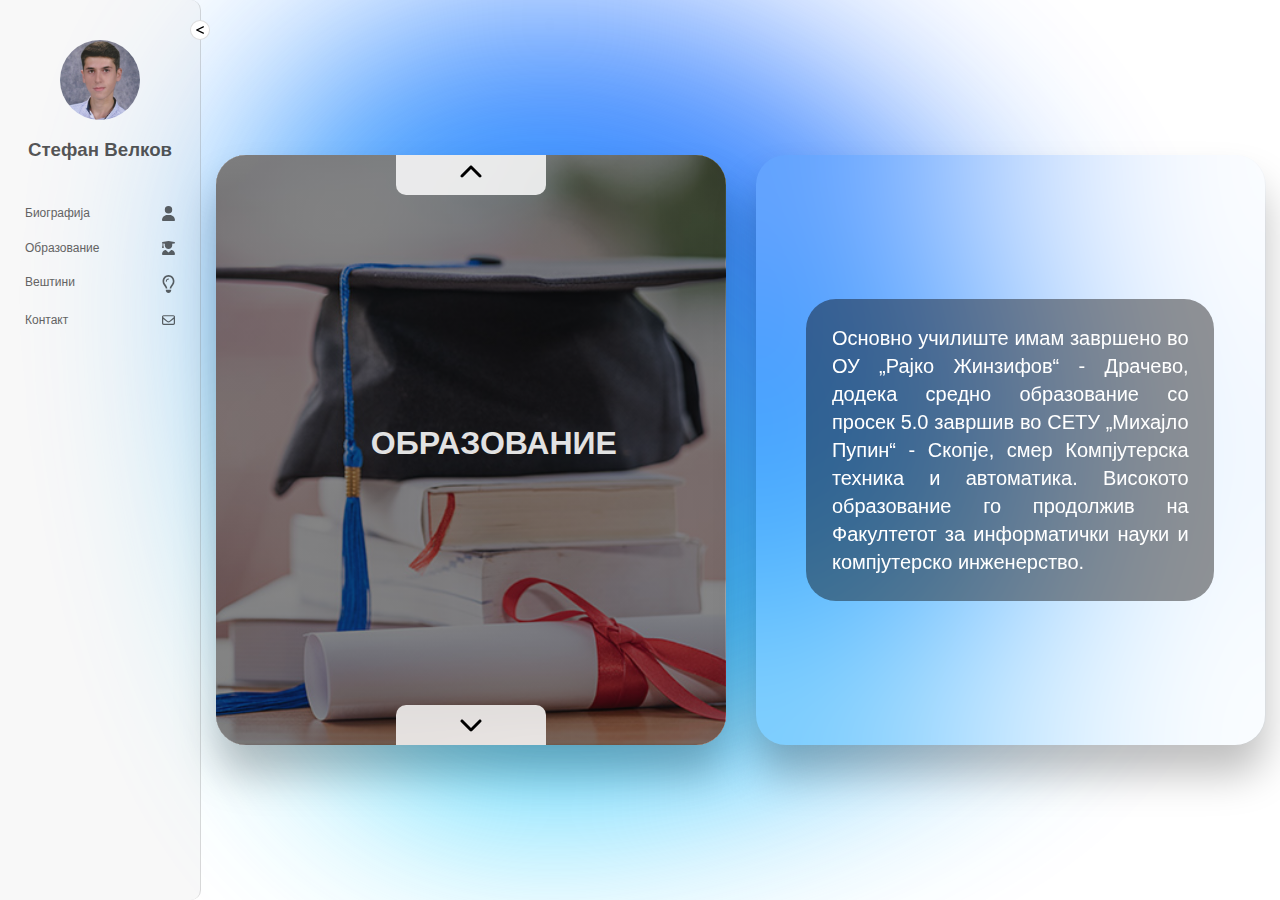
==== obrazovanie.html @ 267ebbab "Add files via upload" ====
<!DOCTYPE html>
<html lang="en">
<head>
    <meta charset="UTF-8">
    <title>Образование</title>
    <link rel="stylesheet" href="style.css">
    <link rel="stylesheet" href="obrazovanie.css">
</head>
<body>
<div class="wrapper">
    <div class="menu-wrapper">
        <input type="checkbox" name="" id="menuBox">
        <label class="retract" for="menuBox"><img src="icons/less-than-solid.svg"></label>
        <div class="menu">
            <div class="personal-info">
                <img src="img.jpg" alt="" srcset="">
                <h3>Стефан Велков</h3>
            </div>
            <div class="child-menu">
                <ul>
                    <li onclick="document.location.href='index.html';"><p>Биографија</p> <img src="icons/user-solid.svg"></li>
                    <li onclick="document.location.href='obrazovanie.html';"><p>Образование</p> <img src="icons/user-graduate-solid.svg"></li>
                    <li onclick="document.location.href='vestini.html';"><p>Вештини</p> <img src="icons/lightbulb-regular.svg"></li>
                    <li onclick="document.location.href='contact.html';"><p>Контакт</p> <img src="icons/envelope-regular.svg"></li>
                </ul>
            </div>
        </div>
    </div>

    <div class="content">
        <div class="slides">
        <div class="div1">
            <button class="kopce1" onclick="up()" ><img src="icons/chevron-down-solid.svg" alt="" srcset="" style="transform: rotateZ(180deg)"></button>
            <div class="divcont" id="divcont">
                <div class="poddiv obrazovanie">
                <h1>ОБРАЗОВАНИЕ</h1>
            </div>
                <div class="poddiv natprevari">
                    <h1>НАТПРЕВАРИ</h1>
                </div>
                <div class="poddiv praksa">
                    <h1>ПРАКСА</h1>
                </div>
                <div class="poddiv proekti">
                    <h1>ПРОЕКТИ</h1>
                </div>

            </div>
            <button class="kopce2" onclick="down()"><img src="icons/chevron-down-solid.svg" alt="" srcset=""></button>
        </div>


        <div class="div2" id="div2">
            <div class="poddiv1">
            <p>Основно училиште имам завршено во ОУ „Рајко Жинзифов“ - Драчево, додека средно образование со просек 5.0 завршив во СЕТУ „Михајло Пупин“ - Скопје, смер Компјутерска техника и автоматика. Високото образование го продолжив на Факултетот за информатички науки и компјутерско инженерство.</p>
        </div>
            <div class="poddiv1 "><p>Имам учество на регионален и државен натпревар по предметите: Објектно ориентално програмирање, Дигитални системи, Процесно управување и Системи за автоматско управување и регулација. На регионалниот натпревар учествуваа градовите од западна Македонија и се одржуваше во Гостивар, таму освоив прво место. Додека Државниот натпревар се одржуваше во Велес и во него учествуваа учениците кој го поминале регионалниот натпревар меѓу кој бев и јас. На државниот натпревар завршив на четврто место. </p></div>
            <div class="poddiv1"><p>Во втора година средно образованије учествував на еден од проектите на Erasmus+ кој беше поддржан од страна на фондацијата Никола Кљусев. Целта на проектот беше да испратат неколку ученици на 15 дневна пракса во компанијата Телеком. За време на оваа пракса од менторите научив многу работи за интернет мрежата и нејзиното поврзување. </p></div>
            <div class="poddiv1"><p>Во текот на средното образование изработив многу проекти поврзани со веб програмирањето и преку нив научив многу начини за уредување на веб страните како и нивната функционалност.</p></div>
        </div>
        </div>
</div>

</body>
<script>
    var div = document.getElementById("divcont");
    var div2 = document.getElementById("div2");
    function down(){

        div.scrollTop += div.clientHeight;
        setTimeout(() =>{div2.scrollTop += div2.clientHeight;}, 300);
    }
    function up(){
        div.scrollTop -= div.clientHeight;
        setTimeout(() =>{div2.scrollTop -= div2.clientHeight;}, 300);
    }

</script>
</html>
---- style.css ----
body{
margin: 0;
    font-family: "Inter-SemiBold", "Inter", sans-serif;
    color: #000000ab;
}
h1,h2,h3,h4,h5,h6{
    font-family: "Inter-SemiBold", "Inter", sans-serif;
}
.wrapper{
    display: grid;
    grid-template-columns: max-content auto;
    width: 100%;
    height: 100vh;
}
.menu-wrapper{
    border-right: 1px solid #00000021;
    border-radius: 0 10px 10px 0;
    background-color: #e5e5e540;
    width: max-content;
    position: relative;
    z-index: 20;
}.menu{
     transition: all .5s;
     width: 200px;
 }
#menuBox:checked ~ .menu{
    width: 50px;

}

.personal-info{
    width: 100%;
    margin: 40px auto;
    max-width: max-content;
}
.personal-info img{
    width: 85%;
    border-radius: 40px;
    display: block;
    margin: 0 auto;
    max-width: 80px;
}
.menu .personal-info h3{
    transition: all 1s;
    word-break: keep-all;
    word-wrap: unset;
    white-space: nowrap;

}
#menuBox{
    display: none;
}
.retract{
    position: absolute;
    display: flex;
    justify-content: center;
    align-items: center;
    right: -10px;
    top: 20px;
    background: white;
    border: 1px solid #00000021;
    width: 20px;
    height: 20px;
    text-align: center;
    box-sizing: border-box;
    border-radius: 10px;
    cursor: pointer;
    transition: all .5s ease-in-out;
}
.retract img{
    height: 10px;
}
#menuBox:checked ~ .retract{
    transform: rotateZ(180deg);
}
#menuBox:checked ~ .menu .personal-info h3, #menuBox:checked ~ .menu .child-menu ul li p{
    width: 0%;
    height: 0;
    color: transparent;
    transition: all .2s;
}

#menuBox:checked ~ .menu .child-menu ul{
    padding: 0 13px;

}
.child-menu ul{
    list-style: none;
    padding: 0 20px;
}
.child-menu ul li{
    margin-bottom: 10px;
    display: flex;
    justify-content: space-between;
    box-sizing: border-box;
    font-size: 12px;
    transition: all .5s;
    border-radius: 5px;
    padding: 5px;
    color: #636363;
    cursor: pointer;
}
.child-menu ul li p{
    margin: 0;
    width: 70px;
    transition: all 1s;
}
.child-menu ul li:hover{
    background-color: #fff;
    transform: translateY(-2px);
    color: black;
    box-shadow: 0px 2px 5px rgba(0, 0, 0, 0.15);
}
.child-menu ul li:hover img{
    opacity: 1;
}
.child-menu ul li img{
    width: 13px;
    opacity: 0.6;
}
.content:before{
    content: "";
    display: block;
    background: linear-gradient(25deg, rgba(29,222,253,1) 6%, rgba(0,56,255,1) 100%);
    height: 90%;
    aspect-ratio: 1/1;
    z-index: -1;
    opacity: .8;
    filter: blur(100px);
    position: absolute;
    z-index: -1;
    animation: l1 30s infinite ;
    border-radius: 37% 63% 70% 30% / 30% 62% 38% 70%;
    left:50%;
    transform: translateX(-50%);
}
@keyframes l1{
    12.5% {border-radius: 37% 63% 70% 30% / 30% 62% 38% 70%}
    25%   {border-radius: 50% 50% 70% 30% / 52% 62% 38% 48%}
    37.5% {border-radius: 33% 67% 18% 82% / 52% 75% 25% 48%}
    50%   {border-radius: 73% 27% 18% 82% / 52% 32% 68% 48%}
    62.5% {border-radius: 73% 27% 74% 26% / 64% 32% 68% 36%}
    75%   {border-radius: 84% 16% 15% 85% / 55% 79% 21% 45%}
    87.5% {border-radius: 12% 88% 69% 31% / 10% 66% 34% 90%}
}
---- obrazovanie.css ----
.content{
    display: grid;
}
.slides{
    display: grid;
    grid-template-columns: calc(50% - 15px) calc(50% - 15px);
    max-height: 73vh;
    max-width: calc(100% - 30px);
    aspect-ratio: 16 / 9;
    margin: auto;
    min-width: 990px;
    gap: 30px;

}
.div1{
    width:100%;
    position:relative;
    left:0px;
    background:black;
     overflow: hidden;
    top: 0px;
    border-radius: 30px;
    box-shadow: 0px 29px 40px #00000040;

}
.div2{
    width:100%;
    overflow: hidden;
    scroll-behavior: smooth;
    border-radius: 30px;
    box-shadow: 0px 29px 40px #00000040;
    backdrop-filter: blur(100px);
}
.kopce1{
    width: 150px;
    height: 40px;
    font-weight: 1000;
    border: none;
    border-radius: 0%;
    position: absolute;
    left: calc(50% - 75px);
    transition: all 0.5s;
    border-radius: 0px 0px 10px 10px;
    cursor: pointer;
    z-index: 1;
    background: #ffffffd6;
    backdrop-filter: blur(16px);

}
.divcont{
    background-color: white;
    width: 100%;
    height: 100%;
    overflow: hidden;
    scroll-behavior: smooth;

}
.poddiv{
    position: relative;
    width: 100%;
    height: 100%;


}
.poddiv1{
    position: relative;
    width: 100%;
    height: 100%;

    display: flex;
    align-items: center;
    justify-content: center;
}
.poddiv1 p{
    width: 70%;
    text-align: justify;
    padding: 5%;
    font-size: 20px;
    line-height: 28px;
    left: 15%;
    top: 30%;
    bottom: 50%;
    color: rgb(255 255 255);
    background-color: rgb(5 2 2 / 42%);
    border-radius: 30px;
}

.natprevari{
    background:linear-gradient(rgba(12, 12, 12, 0.5), rgba(12, 12, 12, 0.5)), url(medal.jpg);
    background-position-x: center;
    background-size: cover;
    background-repeat: no-repeat;
}
.praksa{
    background:linear-gradient(rgba(12, 12, 12, 0.5), rgba(12, 12, 12, 0.5)), url(ит.jpg);
    background-repeat: no-repeat;
    background-size: cover;
    background-position-x: center;

}
.proekti{
    background:linear-gradient(rgba(12, 12, 12, 0.7), rgba(12, 12, 12, 0.7)), url(sema.webp);
    background-repeat: no-repeat;
    background-size: cover;
    background-position-x: center;
}
.obrazovanie{
    background: linear-gradient(rgba(12, 12, 12, 0.5), rgba(12, 12, 12, 0.5)), url(education.jpg);
    background-repeat: no-repeat;
    background-size: cover;
    background-position-x: center;
}
h1{
    margin: 0px;
}
.poddiv h1{
    width: 200px;
    height: 50px;
    color:rgb(226, 226, 226);
    position: absolute;
    left: 50%;
    top: 50%;
    text-align: center;
    transform: translate(-50%,-50%);

}

.kopce2{
    width: 150px;
    height: 40px;
    font-weight: 1000;
    border: none;
    border-radius: 0%;
    bottom: 40px;
    position: absolute;
    left: calc(50% - 75px);
    border-radius: 10px 10px 0px 0px;
    transition: all 0.5s;
    cursor: pointer;
    display: block;
    position: relative;
    z-index: 1;
    background: #ffffffd6;
    backdrop-filter: blur(16px);

}
.kopce2:hover:before, .kopce1:hover:before{
    opacity: 0.4;
}
.kopce2:before, .kopce1:before{
    content: "";
    display: block;
    background: linear-gradient(25deg, rgba(29, 222, 253, 1) 6%, rgba(0, 56, 255, 1) 100%);
    width: 105%;
    height: 124%;
transition: all .5s;
    opacity: 0;
    filter: blur(10px);
    position: absolute;
    z-index: -1;
    top: 0%;
    left: 50%;
    transform: translateX(-50%);
}

.kopce1:before{
    top: -24%;
}
.kopce1 img, .kopce2 img{
    height: 24px;
}
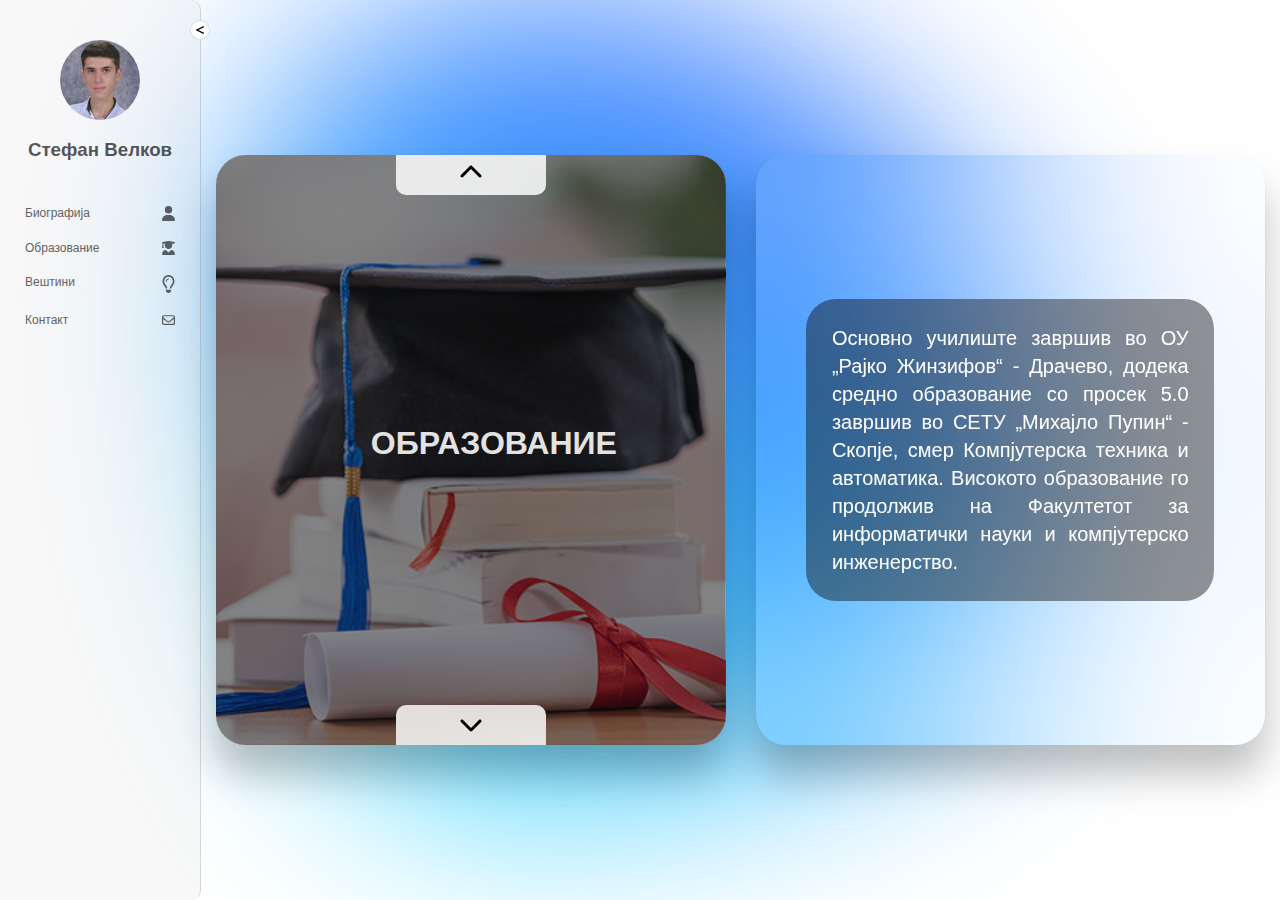
==== commit 362bb98d: "obrazovanie.html" ====
--- a/obrazovanie.html
+++ b/obrazovanie.html
@@ -52,9 +52,9 @@
 
         <div class="div2" id="div2">
             <div class="poddiv1">
-            <p>Основно училиште имам завршено во ОУ „Рајко Жинзифов“ - Драчево, додека средно образование со просек 5.0 завршив во СЕТУ „Михајло Пупин“ - Скопје, смер Компјутерска техника и автоматика. Високото образование го продолжив на Факултетот за информатички науки и компјутерско инженерство.</p>
+            <p>Основно училиште завршив во ОУ „Рајко Жинзифов“ - Драчево, додека средно образование со просек 5.0 завршив во СЕТУ „Михајло Пупин“ - Скопје, смер Компјутерска техника и автоматика. Високото образование го продолжив на Факултетот за информатички науки и компјутерско инженерство.</p>
         </div>
-            <div class="poddiv1 "><p>Имам учество на регионален и државен натпревар по предметите: Објектно ориентално програмирање, Дигитални системи, Процесно управување и Системи за автоматско управување и регулација. На регионалниот натпревар учествуваа градовите од западна Македонија и се одржуваше во Гостивар, таму освоив прво место. Додека Државниот натпревар се одржуваше во Велес и во него учествуваа учениците кој го поминале регионалниот натпревар меѓу кој бев и јас. На државниот натпревар завршив на четврто место. </p></div>
+            <div class="poddiv1 "><p>Во трета година средно учествував на регионален и државен натпревар по предметите: Објектно ориентално програмирање, Дигитални системи, Процесно управување и Системи за автоматско управување и регулација. На регионалниот натпревар учествуваа градовите од западна Македонија и се одржуваше во Гостивар, на овој натпревар освоив прво место. Додека државниот натпревар се одржуваше во Велес, на државниот натпревар учествуваа учениците кој освоиле барем трето место на регионалниот натпревар меѓу кој бев и јас. На државниот натпревар завршив на четврто место. </p></div>
             <div class="poddiv1"><p>Во втора година средно образованије учествував на еден од проектите на Erasmus+ кој беше поддржан од страна на фондацијата Никола Кљусев. Целта на проектот беше да испратат неколку ученици на 15 дневна пракса во компанијата Телеком. За време на оваа пракса од менторите научив многу работи за интернет мрежата и нејзиното поврзување. </p></div>
             <div class="poddiv1"><p>Во текот на средното образование изработив многу проекти поврзани со веб програмирањето и преку нив научив многу начини за уредување на веб страните како и нивната функционалност.</p></div>
         </div>
@@ -76,4 +76,4 @@
     }
 
 </script>
-</html>+</html>
